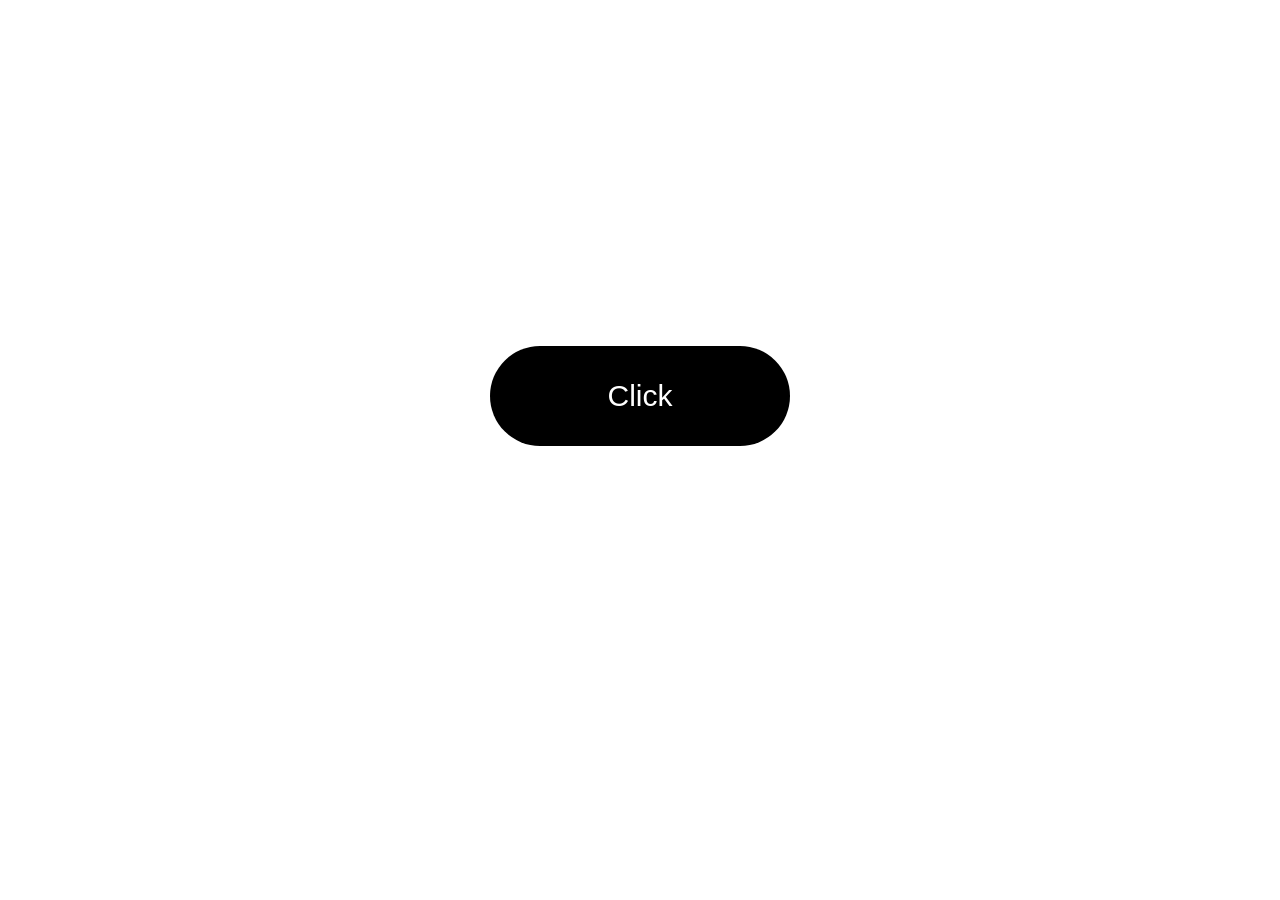
==== orca_share_media1748614672055_7334221513460186095.html @ 4796c044 "Update orca_share_media1748614672055_7334221513460186095.html" ====
<!DOCTYPE html>
<html>
<head>
  <meta http-equiv="CONTENT-TYPE" content="text/html; charset=UTF-8">
  <title>I Love You</title>
  <link rel="icon" href="data:image/svg+xml,<svg xmlns=%22http://www.w3.org/2000/svg%22 viewBox=%220 0 100 100%22><text y=%22.9em%22 font-size=%2290%22>❤️</text></svg>">
  <style>
    /* Initial State - Plain White Background & Black Button */
    body {
      display: flex;
      flex-direction: column;
      justify-content: center;
      align-items: center;
      height: 100vh;
      margin: 0;
      overflow: hidden;
      position: relative;
      background-color: white;
      font-family: 'Arial', sans-serif;
      transition: background-color 1s ease;
    }

    /* Black Button (Initial State) */
    #button {
      height: 100px;
      width: 300px;
      font-size: 30px;
      cursor: pointer;
      border: none;
      border-radius: 50px;
      background: #000000;
      color: white;
      transition: all 0.5s ease;
      margin-bottom: 20px;
      z-index: 1000;
      position: relative;
    }

    /* Hidden Elements (Initially Invisible) */
    .content h1, .fixed-text, .heart-bg, .heart-overlay, .floating-hearts {
      opacity: 0;
      transition: opacity 1s ease;
    }

    /* After Click - Romantic Theme */
    body.loaded {
      background-color: #1a1a2e;
    }

    .loaded .content h1,
    .loaded .fixed-text,
    .loaded .heart-bg,
    .loaded .heart-overlay,
    .loaded .floating-hearts {
      opacity: 1;
    }

    /* Romantic Button Style (After Click) */
    .loaded #button {
      background: linear-gradient(90deg, 
        #ff6b8b, #ff8e9e, #ffb3c1, #ffd8e1);
      background-size: 400% 400%;
      color: white;
      text-shadow: 0 0 5px rgba(0,0,0,0.3);
      box-shadow: 0 0 30px rgba(255, 107, 139, 0.3);
      animation: buttonGlow 8s ease infinite;
    }

    @keyframes buttonGlow {
      0% { background-position: 0% 50%; }
      50% { background-position: 100% 50%; }
      100% { background-position: 0% 50%; }
    }

    /* Rest of the Romantic Theme Styles */
    .content {
      background-color: transparent;
      padding: 40px;
      z-index: 10;
      display: flex;
      flex-direction: column;
      align-items: center;
      position: relative;
    }

    #message {
      font-size: 60px;
      font-weight: bold;
      text-align: center;
      color: white;
      margin: 0;
      padding: 10px 20px;
      text-shadow: 0 0 10px rgba(255,255,255,0.3);
      transition: all 0.5s cubic-bezier(0.25, 1, 0.5, 1);
    }

    .fixed-text {
      position: fixed;
      bottom: 20px;
      right: 20px;
      background: transparent;
      color: rgba(255,255,255,0.7);
      padding: 10px 15px;
      border-radius: 5px;
      font-family: 'Brush Script MT', cursive;
      font-size: 24px;
      z-index: 1000;
    }

    .heart-bg {
      position: fixed;
      top: 50%;
      left: 50%;
      transform: translate(-50%, -50%);
      width: 200vmax;
      height: 200vmax;
      background: radial-gradient(circle, 
        rgba(255,107,139,0.2) 0%, 
        rgba(255,142,158,0.15) 30%, 
        rgba(255,179,193,0.1) 60%, 
        rgba(255,216,225,0.05) 100%);
      z-index: 1;
      filter: blur(20px);
    }

    .heart-overlay {
      position: fixed;
      top: 0;
      left: 0;
      width: 100%;
      height: 100%;
      background: radial-gradient(circle, rgba(255,255,255,0.1) 0%, rgba(26,26,46,0.7) 70%);
      z-index: 2;
      pointer-events: none;
    }

    .floating-hearts {
      position: absolute;
      width: 100%;
      height: 100%;
      overflow: hidden;
      z-index: 3;
      pointer-events: none;
    }

    .heart {
      position: absolute;
      opacity: 0;
      font-size: 24px;
      color: #ff6b8b;
      animation: float 6s ease-in-out infinite;
    }

    @keyframes float {
      0% {
        transform: translateY(0) rotate(0deg);
        opacity: 0;
      }
      10% {
        opacity: 1;
      }
      90% {
        opacity: 1;
      }
      100% {
        transform: translateY(-500px) rotate(360deg);
        opacity: 0;
      }
    }
  </style>
</head>
<body>
  <div class="heart-bg"></div>
  <div class="heart-overlay"></div>
  <div class="floating-hearts" id="hearts-container"></div>
  
  <div class="content">
    <button id="button">Click</button>
    <h1 id="message">You're Amazing</h1>
  </div>
  
  <div class="fixed-text">Forever Yours</div>
  
  <!-- Audio Element -->
  <audio id="audio" preload="auto">
    <source src="https://www.soundhelix.com/examples/mp3/SoundHelix-Song-1.mp3" type="audio/mpeg">
    Your browser does not support the audio element.
  </audio>
  
  <script>
    const button = document.getElementById('button');
    const message = document.getElementById('message');
    const body = document.body;
    const heartsContainer = document.getElementById('hearts-container');
    const audio = document.getElementById('audio');
    let size = 60;
    let heartsInterval;

    // Create floating hearts
    function createHearts() {
      const heart = document.createElement('div');
      heart.className = 'heart';
      heart.innerHTML = '❤';
      heart.style.left = Math.random() * 100 + 'vw';
      heart.style.animationDuration = (4 + Math.random() * 6) + 's';
      heart.style.fontSize = (20 + Math.random() * 30) + 'px';
      heartsContainer.appendChild(heart);
      
      setTimeout(() => {
        heart.remove();
      }, 6000);
    }

    // Button Click Handler
    button.addEventListener('click', function() {
      // Play audio
      audio.volume = 0.5; // Set volume to 50%
      audio.play().catch(e => {
        console.log("Audio play failed:", e);
        // Fallback for browsers that block autoplay
        button.textContent = "Click again to play music";
        button.onclick = () => {
          audio.play();
          activateRomanticMode();
        };
      });
      
      activateRomanticMode();
    });

    function activateRomanticMode() {
      // Activate romantic theme
      body.classList.add('loaded');

      // Start floating hearts animation
      heartsInterval = setInterval(createHearts, 300);

      // Message animation
      setTimeout(() => {
        message.textContent = 'I Love You';
        message.style.fontSize = `${size}px`;
        message.style.color = '#ff6b8b';
      }, 100);
    }

    // Clean up intervals when page is closed
    window.addEventListener('beforeunload', function() {
      clearInterval(heartsInterval);
    });
  </script>
</body>
</html>
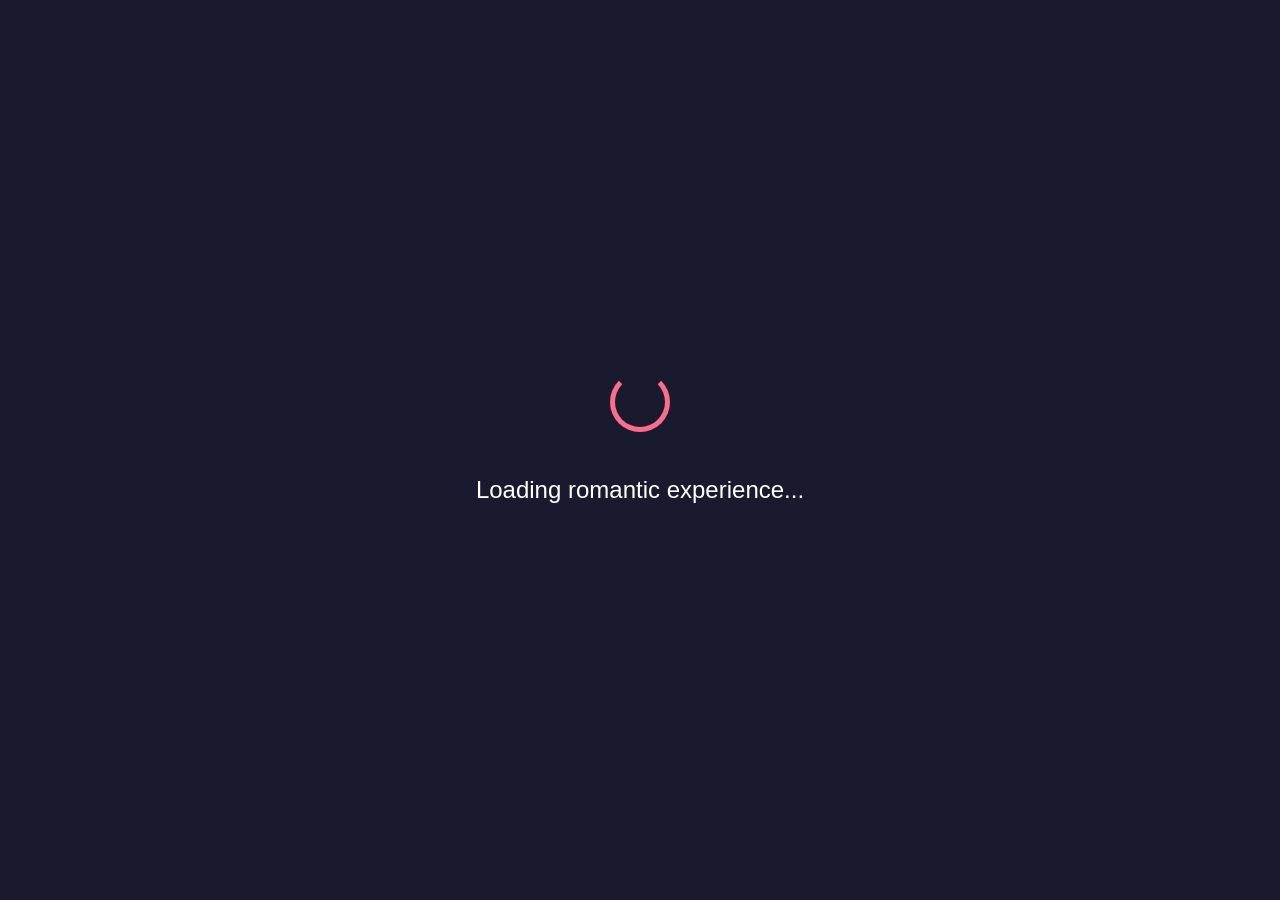
==== commit 60ef6c43: "Update orca_share_media1748614672055_7334221513460186095.html" ====
--- a/orca_share_media1748614672055_7334221513460186095.html
+++ b/orca_share_media1748614672055_7334221513460186095.html
@@ -5,7 +5,6 @@
   <title>I Love You</title>
   <link rel="icon" href="data:image/svg+xml,<svg xmlns=%22http://www.w3.org/2000/svg%22 viewBox=%220 0 100 100%22><text y=%22.9em%22 font-size=%2290%22>❤️</text></svg>">
   <style>
-    /* Initial State - Plain White Background & Black Button */
     body {
       display: flex;
       flex-direction: column;
@@ -15,64 +14,40 @@
       margin: 0;
       overflow: hidden;
       position: relative;
-      background-color: white;
+      background-color: #1a1a2e;
       font-family: 'Arial', sans-serif;
-      transition: background-color 1s ease;
-    }
-
-    /* Black Button (Initial State) */
-    #button {
-      height: 100px;
-      width: 300px;
-      font-size: 30px;
-      cursor: pointer;
-      border: none;
-      border-radius: 50px;
-      background: #000000;
+    }
+    
+    #loading {
+      position: fixed;
+      top: 0;
+      left: 0;
+      width: 100%;
+      height: 100%;
+      background-color: #1a1a2e;
+      display: flex;
+      justify-content: center;
+      align-items: center;
+      z-index: 1000;
       color: white;
-      transition: all 0.5s ease;
+      font-size: 24px;
+      flex-direction: column;
+    }
+    
+    .loader {
+      width: 50px;
+      height: 50px;
+      border: 5px solid #ff6b8b;
+      border-radius: 50%;
+      border-top-color: transparent;
+      animation: spin 1s linear infinite;
       margin-bottom: 20px;
-      z-index: 1000;
-      position: relative;
-    }
-
-    /* Hidden Elements (Initially Invisible) */
-    .content h1, .fixed-text, .heart-bg, .heart-overlay, .floating-hearts {
-      opacity: 0;
-      transition: opacity 1s ease;
-    }
-
-    /* After Click - Romantic Theme */
-    body.loaded {
-      background-color: #1a1a2e;
-    }
-
-    .loaded .content h1,
-    .loaded .fixed-text,
-    .loaded .heart-bg,
-    .loaded .heart-overlay,
-    .loaded .floating-hearts {
-      opacity: 1;
-    }
-
-    /* Romantic Button Style (After Click) */
-    .loaded #button {
-      background: linear-gradient(90deg, 
-        #ff6b8b, #ff8e9e, #ffb3c1, #ffd8e1);
-      background-size: 400% 400%;
-      color: white;
-      text-shadow: 0 0 5px rgba(0,0,0,0.3);
-      box-shadow: 0 0 30px rgba(255, 107, 139, 0.3);
-      animation: buttonGlow 8s ease infinite;
-    }
-
-    @keyframes buttonGlow {
-      0% { background-position: 0% 50%; }
-      50% { background-position: 100% 50%; }
-      100% { background-position: 0% 50%; }
-    }
-
-    /* Rest of the Romantic Theme Styles */
+    }
+    
+    @keyframes spin {
+      to { transform: rotate(360deg); }
+    }
+    
     .content {
       background-color: transparent;
       padding: 40px;
@@ -81,19 +56,58 @@
       flex-direction: column;
       align-items: center;
       position: relative;
-    }
-
+      transition: all 0.5s ease-out;
+      opacity: 0;
+      visibility: hidden;
+      transition: opacity 0.5s ease, visibility 0.5s;
+    }
+    
+    .content.loaded {
+      opacity: 1;
+      visibility: visible;
+    }
+    
+    #button {
+      height: 100px;
+      width: 300px;
+      font-size: 30px;
+      cursor: pointer;
+      border: none;
+      border-radius: 50px;
+      background: linear-gradient(90deg, 
+        #ff6b8b, #ff8e9e, #ffb3c1, #ffd8e1);
+      background-size: 400% 400%;
+      color: white;
+      text-shadow: 0 0 5px rgba(0,0,0,0.3);
+      box-shadow: 0 0 30px rgba(255, 107, 139, 0.3);
+      transition: all 0.5s cubic-bezier(0.25, 1, 0.5, 1);
+      margin-bottom: 20px;
+      animation: buttonGlow 8s ease infinite;
+    }
+    
+    @keyframes buttonGlow {
+      0% { background-position: 0% 50%; }
+      50% { background-position: 100% 50%; }
+      100% { background-position: 0% 50%; }
+    }
+    
+    #button:hover {
+      transform: scale(1.05);
+      box-shadow: 0 0 40px rgba(255, 107, 139, 0.5);
+    }
+    
     #message {
       font-size: 60px;
       font-weight: bold;
       text-align: center;
       color: white;
+      background-size: 400% 400%;
       margin: 0;
       padding: 10px 20px;
       text-shadow: 0 0 10px rgba(255,255,255,0.3);
       transition: all 0.5s cubic-bezier(0.25, 1, 0.5, 1);
     }
-
+    
     .fixed-text {
       position: fixed;
       bottom: 20px;
@@ -105,8 +119,14 @@
       font-family: 'Brush Script MT', cursive;
       font-size: 24px;
       z-index: 1000;
-    }
-
+      opacity: 0;
+      transition: opacity 0.5s ease;
+    }
+    
+    .fixed-text.loaded {
+      opacity: 1;
+    }
+    
     .heart-bg {
       position: fixed;
       top: 50%;
@@ -121,8 +141,14 @@
         rgba(255,216,225,0.05) 100%);
       z-index: 1;
       filter: blur(20px);
-    }
-
+      transition: all 0.5s ease-out;
+      opacity: 0;
+    }
+    
+    .heart-bg.loaded {
+      opacity: 1;
+    }
+    
     .heart-overlay {
       position: fixed;
       top: 0;
@@ -132,8 +158,14 @@
       background: radial-gradient(circle, rgba(255,255,255,0.1) 0%, rgba(26,26,46,0.7) 70%);
       z-index: 2;
       pointer-events: none;
-    }
-
+      opacity: 0;
+      transition: opacity 0.5s ease;
+    }
+    
+    .heart-overlay.loaded {
+      opacity: 1;
+    }
+    
     .floating-hearts {
       position: absolute;
       width: 100%;
@@ -141,8 +173,14 @@
       overflow: hidden;
       z-index: 3;
       pointer-events: none;
-    }
-
+      opacity: 0;
+      transition: opacity 0.5s ease;
+    }
+    
+    .floating-hearts.loaded {
+      opacity: 1;
+    }
+    
     .heart {
       position: absolute;
       opacity: 0;
@@ -150,7 +188,7 @@
       color: #ff6b8b;
       animation: float 6s ease-in-out infinite;
     }
-
+    
     @keyframes float {
       0% {
         transform: translateY(0) rotate(0deg);
@@ -167,34 +205,110 @@
         opacity: 0;
       }
     }
+    
+    /* Hide the YouTube player */
+    #youtube-player {
+      position: absolute;
+      width: 0;
+      height: 0;
+      opacity: 0;
+    }
   </style>
 </head>
 <body>
+  <div id="loading">
+    <div class="loader"></div>
+    <p>Loading romantic experience...</p>
+  </div>
+  
   <div class="heart-bg"></div>
   <div class="heart-overlay"></div>
   <div class="floating-hearts" id="hearts-container"></div>
-  
   <div class="content">
-    <button id="button">Click</button>
-    <h1 id="message">You're Amazing</h1>
+    <button id="button">
+      Click
+    </button>
+    <h1 id="message">
+      You're Amazing
+    </h1>
   </div>
-  
   <div class="fixed-text">Forever Yours</div>
   
-  <!-- Audio Element -->
-  <audio id="audio" preload="auto">
-    <source src="https://www.soundhelix.com/examples/mp3/SoundHelix-Song-1.mp3" type="audio/mpeg">
-    Your browser does not support the audio element.
-  </audio>
+  <!-- YouTube IFrame Player -->
+  <div id="youtube-player"></div>
   
   <script>
+    // Global variables
+    const message = document.getElementById('message');
     const button = document.getElementById('button');
-    const message = document.getElementById('message');
-    const body = document.body;
+    const heartBg = document.querySelector('.heart-bg');
     const heartsContainer = document.getElementById('hearts-container');
-    const audio = document.getElementById('audio');
+    const loadingScreen = document.getElementById('loading');
+    const contentElements = document.querySelectorAll('.content, .fixed-text, .heart-bg, .heart-overlay, .floating-hearts');
+    let count = 0;
     let size = 60;
-    let heartsInterval;
+    let player;
+    let playerReady = false;
+    let pageLoaded = false;
+
+    // Function to show the page content
+    function showContent() {
+      contentElements.forEach(el => el.classList.add('loaded'));
+      loadingScreen.style.display = 'none';
+      pageLoaded = true;
+      
+      // Start creating hearts
+      setInterval(createHearts, 300);
+    }
+
+    // Function to check if we can show the content
+    function checkReadyState() {
+      if (playerReady) {
+        showContent();
+      }
+    }
+
+    // Load YouTube IFrame API
+    function onYouTubeIframeAPIReady() {
+      player = new YT.Player('youtube-player', {
+        height: '0',
+        width: '0',
+        videoId: '75-Com9Bo_s',
+        playerVars: {
+          'autoplay': 0,
+          'controls': 0,
+          'disablekb': 1,
+          'fs': 0,
+          'loop': 1,
+          'modestbranding': 1,
+          'playsinline': 1
+        },
+        events: {
+          'onReady': onPlayerReady,
+          'onStateChange': onPlayerStateChange
+        }
+      });
+    }
+
+    // When player is ready
+    function onPlayerReady(event) {
+      playerReady = true;
+      checkReadyState();
+    }
+
+    // Handle player state changes
+    function onPlayerStateChange(event) {
+      // If video ends, restart it (for when it's played)
+      if (event.data === YT.PlayerState.ENDED) {
+        player.playVideo();
+      }
+    }
+
+    // Inject YouTube API script
+    const tag = document.createElement('script');
+    tag.src = "https://www.youtube.com/iframe_api";
+    const firstScriptTag = document.getElementsByTagName('script')[0];
+    firstScriptTag.parentNode.insertBefore(tag, firstScriptTag);
 
     // Create floating hearts
     function createHearts() {
@@ -210,43 +324,61 @@
         heart.remove();
       }, 6000);
     }
-
-    // Button Click Handler
-    button.addEventListener('click', function() {
-      // Play audio
-      audio.volume = 0.5; // Set volume to 50%
-      audio.play().catch(e => {
-        console.log("Audio play failed:", e);
-        // Fallback for browsers that block autoplay
-        button.textContent = "Click again to play music";
-        button.onclick = () => {
-          audio.play();
-          activateRomanticMode();
-        };
-      });
-      
-      activateRomanticMode();
-    });
-
-    function activateRomanticMode() {
-      // Activate romantic theme
-      body.classList.add('loaded');
-
-      // Start floating hearts animation
-      heartsInterval = setInterval(createHearts, 300);
-
-      // Message animation
+    
+    button.addEventListener('click', function(){
+      if (!pageLoaded) return;
+      
+      // Play the YouTube audio
+      if (player && typeof player.playVideo === 'function') {
+        player.playVideo();
+        // Set volume to 50% to avoid being too loud
+        player.setVolume(50);
+      }
+      
+      // Smooth size increase
+      size += 15;
+      
+      button.style.width = `${300 + count * 5}px`;
+      button.style.height = `${100 + count * 3}px`;
+      
+      // Content changes with smooth transition
       setTimeout(() => {
         message.textContent = 'I Love You';
         message.style.fontSize = `${size}px`;
         message.style.color = '#ff6b8b';
       }, 100);
-    }
-
-    // Clean up intervals when page is closed
-    window.addEventListener('beforeunload', function() {
-      clearInterval(heartsInterval);
+      
+      // Heart pulse effect
+      heartBg.style.opacity = '0.9';
+      heartBg.style.filter = 'blur(30px) brightness(1.5)';
+      
+      setTimeout(() => {
+        heartBg.style.opacity = '1';
+        heartBg.style.filter = 'blur(20px) brightness(1.2)';
+      }, 300);
+      
+      // Create extra hearts on click
+      for (let i = 0; i < 10; i++) {
+        setTimeout(createHearts, i * 100);
+      }
+      
+      count += 1;
+      
+      // Change button text occasionally
+      if (count % 3 === 0) {
+        const romanticPhrases = [
+          "You're Perfect",
+          "My Heart Is Yours",
+          "Forever With You",
+          "My Soulmate",
+          "You Complete Me"
+        ];
+        button.textContent = romanticPhrases[Math.floor(Math.random() * romanticPhrases.length)];
+      }
     });
+
+    // Fallback in case YouTube API takes too long
+    setTimeout(checkReadyState, 5000);
   </script>
 </body>
 </html>
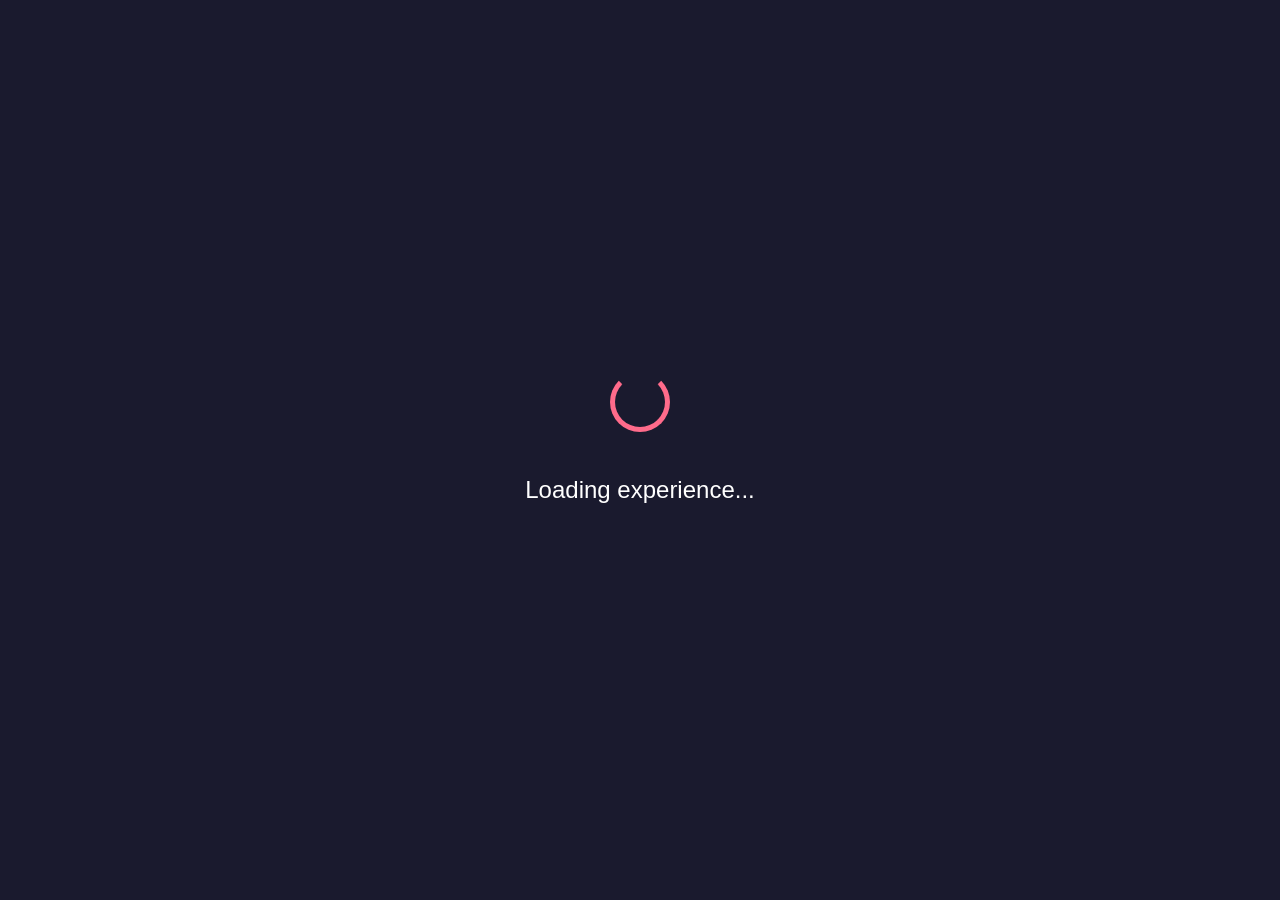
==== commit b134f7c4: "Update orca_share_media1748614672055_7334221513460186095.html" ====
--- a/orca_share_media1748614672055_7334221513460186095.html
+++ b/orca_share_media1748614672055_7334221513460186095.html
@@ -213,12 +213,20 @@
       height: 0;
       opacity: 0;
     }
+    
+    /* Audio element for fallback */
+    #audio-fallback {
+      position: absolute;
+      width: 0;
+      height: 0;
+      opacity: 0;
+    }
   </style>
 </head>
 <body>
   <div id="loading">
     <div class="loader"></div>
-    <p>Loading romantic experience...</p>
+    <p>Loading experience...</p>
   </div>
   
   <div class="heart-bg"></div>
@@ -229,13 +237,17 @@
       Click
     </button>
     <h1 id="message">
-      You're Amazing
     </h1>
   </div>
-  <div class="fixed-text">Forever Yours</div>
+<!--   <div class="fixed-text">Forever Yours</div> -->
   
   <!-- YouTube IFrame Player -->
   <div id="youtube-player"></div>
+  
+  <!-- Audio fallback for mobile devices -->
+  <audio id="audio-fallback" preload="auto" loop>
+    <source src="https://www.soundjay.com/misc/sounds/bell-ringing-05.wav" type="audio/wav">
+  </audio>
   
   <script>
     // Global variables
@@ -245,11 +257,13 @@
     const heartsContainer = document.getElementById('hearts-container');
     const loadingScreen = document.getElementById('loading');
     const contentElements = document.querySelectorAll('.content, .fixed-text, .heart-bg, .heart-overlay, .floating-hearts');
+    const audioFallback = document.getElementById('audio-fallback');
     let count = 0;
     let size = 60;
     let player;
     let playerReady = false;
     let pageLoaded = false;
+    let audioInitialized = false;
 
     // Function to show the page content
     function showContent() {
@@ -281,11 +295,13 @@
           'fs': 0,
           'loop': 1,
           'modestbranding': 1,
-          'playsinline': 1
+          'playsinline': 1,
+          'rel': 0
         },
         events: {
           'onReady': onPlayerReady,
-          'onStateChange': onPlayerStateChange
+          'onStateChange': onPlayerStateChange,
+          'onError': onPlayerError
         }
       });
     }
@@ -304,11 +320,33 @@
       }
     }
 
+    // Handle player errors
+    function onPlayerError(event) {
+      console.log('YouTube player error:', event.data);
+      playerReady = true;
+      checkReadyState();
+    }
+
     // Inject YouTube API script
     const tag = document.createElement('script');
     tag.src = "https://www.youtube.com/iframe_api";
     const firstScriptTag = document.getElementsByTagName('script')[0];
     firstScriptTag.parentNode.insertBefore(tag, firstScriptTag);
+
+    // Initialize audio context on first user interaction (mobile requirement)
+    function initializeAudio() {
+      if (!audioInitialized) {
+        // Try to initialize audio context
+        if (typeof AudioContext !== 'undefined' || typeof webkitAudioContext !== 'undefined') {
+          const AudioContextClass = AudioContext || webkitAudioContext;
+          const audioContext = new AudioContextClass();
+          if (audioContext.state === 'suspended') {
+            audioContext.resume();
+          }
+        }
+        audioInitialized = true;
+      }
+    }
 
     // Create floating hearts
     function createHearts() {
@@ -325,15 +363,37 @@
       }, 6000);
     }
     
+    // Play audio with fallback support
+    function playAudio() {
+      initializeAudio();
+      
+      // Try YouTube player first
+      if (player && typeof player.playVideo === 'function') {
+        try {
+          player.playVideo();
+          player.setVolume(50);
+          return;
+        } catch (e) {
+          console.log('YouTube player failed:', e);
+        }
+      }
+      
+      // Fallback to HTML5 audio (though we'd need a proper audio file)
+      try {
+        audioFallback.volume = 0.5;
+        audioFallback.play().catch(e => {
+          console.log('Audio fallback failed:', e);
+        });
+      } catch (e) {
+        console.log('Audio fallback error:', e);
+      }
+    }
+    
     button.addEventListener('click', function(){
       if (!pageLoaded) return;
       
-      // Play the YouTube audio
-      if (player && typeof player.playVideo === 'function') {
-        player.playVideo();
-        // Set volume to 50% to avoid being too loud
-        player.setVolume(50);
-      }
+      // Play audio
+      playAudio();
       
       // Smooth size increase
       size += 15;
@@ -343,7 +403,7 @@
       
       // Content changes with smooth transition
       setTimeout(() => {
-        message.textContent = 'I Love You';
+        message.textContent = 'I Love You, Achi';
         message.style.fontSize = `${size}px`;
         message.style.color = '#ff6b8b';
       }, 100);
@@ -363,22 +423,19 @@
       }
       
       count += 1;
-      
-      // Change button text occasionally
-      if (count % 3 === 0) {
-        const romanticPhrases = [
-          "You're Perfect",
-          "My Heart Is Yours",
-          "Forever With You",
-          "My Soulmate",
-          "You Complete Me"
-        ];
-        button.textContent = romanticPhrases[Math.floor(Math.random() * romanticPhrases.length)];
-      }
     });
 
+    // Initialize audio on any user interaction
+    document.addEventListener('touchstart', initializeAudio, { once: true });
+    document.addEventListener('click', initializeAudio, { once: true });
+
     // Fallback in case YouTube API takes too long
-    setTimeout(checkReadyState, 5000);
+    setTimeout(() => {
+      if (!playerReady) {
+        playerReady = true;
+        checkReadyState();
+      }
+    }, 5000);
   </script>
 </body>
 </html>
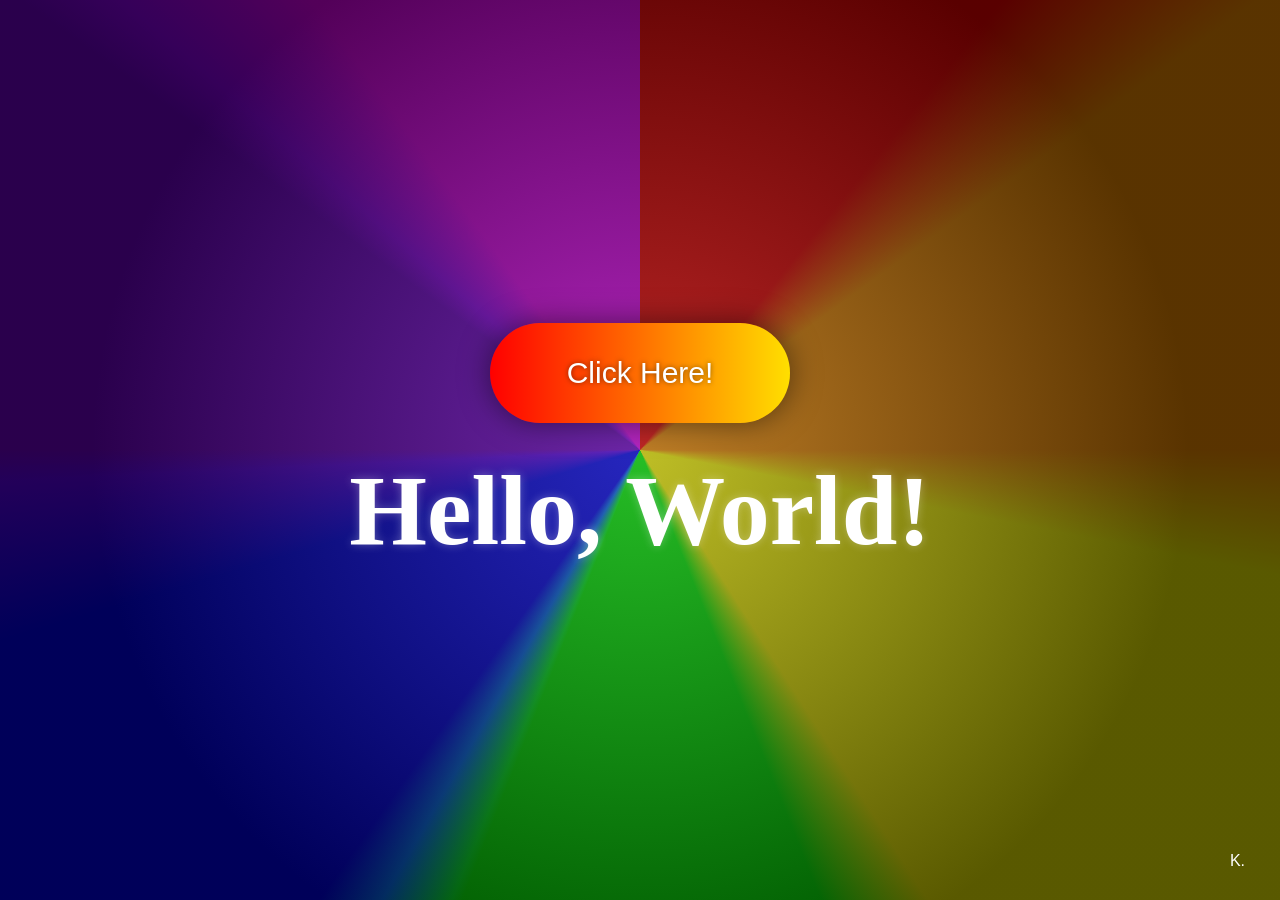
==== commit 8c8a68e5: "Restore middle finger and rotating rainbow version Co-Authored-By: Claude Sonnet 4.6 <noreply@anthro" ====
--- a/orca_share_media1748614672055_7334221513460186095.html
+++ b/orca_share_media1748614672055_7334221513460186095.html
@@ -2,8 +2,7 @@
 <html>
 <head>
   <meta http-equiv="CONTENT-TYPE" content="text/html; charset=UTF-8">
-  <title>I Love You</title>
-  <link rel="icon" href="data:image/svg+xml,<svg xmlns=%22http://www.w3.org/2000/svg%22 viewBox=%220 0 100 100%22><text y=%22.9em%22 font-size=%2290%22>❤️</text></svg>">
+  <title>Magic Button Extreme</title>
   <style>
     body {
       display: flex;
@@ -14,38 +13,7 @@
       margin: 0;
       overflow: hidden;
       position: relative;
-      background-color: #1a1a2e;
-      font-family: 'Arial', sans-serif;
-    }
-    
-    #loading {
-      position: fixed;
-      top: 0;
-      left: 0;
-      width: 100%;
-      height: 100%;
-      background-color: #1a1a2e;
-      display: flex;
-      justify-content: center;
-      align-items: center;
-      z-index: 1000;
-      color: white;
-      font-size: 24px;
-      flex-direction: column;
-    }
-    
-    .loader {
-      width: 50px;
-      height: 50px;
-      border: 5px solid #ff6b8b;
-      border-radius: 50%;
-      border-top-color: transparent;
-      animation: spin 1s linear infinite;
-      margin-bottom: 20px;
-    }
-    
-    @keyframes spin {
-      to { transform: rotate(360deg); }
+      background-color: #000;
     }
     
     .content {
@@ -57,14 +25,6 @@
       align-items: center;
       position: relative;
       transition: all 0.5s ease-out;
-      opacity: 0;
-      visibility: hidden;
-      transition: opacity 0.5s ease, visibility 0.5s;
-    }
-    
-    .content.loaded {
-      opacity: 1;
-      visibility: visible;
     }
     
     #button {
@@ -75,11 +35,12 @@
       border: none;
       border-radius: 50px;
       background: linear-gradient(90deg, 
-        #ff6b8b, #ff8e9e, #ffb3c1, #ffd8e1);
+        #ff0000, #ff7f00, #ffff00, #00ff00, 
+        #0000ff, #4b0082, #9400d3, #ff0000);
       background-size: 400% 400%;
       color: white;
-      text-shadow: 0 0 5px rgba(0,0,0,0.3);
-      box-shadow: 0 0 30px rgba(255, 107, 139, 0.3);
+      text-shadow: 0 0 5px rgba(0,0,0,0.5);
+      box-shadow: 0 0 30px rgba(0,0,0,0.5);
       transition: all 0.5s cubic-bezier(0.25, 1, 0.5, 1);
       margin-bottom: 20px;
       animation: buttonGlow 8s ease infinite;
@@ -93,11 +54,11 @@
     
     #button:hover {
       transform: scale(1.05);
-      box-shadow: 0 0 40px rgba(255, 107, 139, 0.5);
+      box-shadow: 0 0 40px rgba(0,0,0,0.7);
     }
     
-    #message {
-      font-size: 60px;
+    #lol {
+      font-size: 100px;
       font-weight: bold;
       text-align: center;
       color: white;
@@ -107,335 +68,118 @@
       text-shadow: 0 0 10px rgba(255,255,255,0.3);
       transition: all 0.5s cubic-bezier(0.25, 1, 0.5, 1);
     }
-    
     .fixed-text {
       position: fixed;
       bottom: 20px;
       right: 20px;
       background: transparent;
-      color: rgba(255,255,255,0.7);
+      color: #fff;
       padding: 10px 15px;
       border-radius: 5px;
-      font-family: 'Brush Script MT', cursive;
-      font-size: 24px;
+      font-family: Arial, sans-serif;
+      font-size: 16px;
       z-index: 1000;
-      opacity: 0;
-      transition: opacity 0.5s ease;
     }
     
-    .fixed-text.loaded {
-      opacity: 1;
-    }
-    
-    .heart-bg {
+    .rainbow-bg {
       position: fixed;
       top: 50%;
       left: 50%;
       transform: translate(-50%, -50%);
       width: 200vmax;
       height: 200vmax;
-      background: radial-gradient(circle, 
-        rgba(255,107,139,0.2) 0%, 
-        rgba(255,142,158,0.15) 30%, 
-        rgba(255,179,193,0.1) 60%, 
-        rgba(255,216,225,0.05) 100%);
+      background: conic-gradient(
+        from 0deg,
+        #ff0000 0%, #ff0000 10%,
+        #ff7f00 15%, #ff7f00 25%,
+        #ffff00 30%, #ffff00 40%,
+        #00ff00 45%, #00ff00 55%,
+        #0000ff 60%, #0000ff 70%,
+        #4b0082 75%, #4b0082 85%,
+        #9400d3 90%, #9400d3 100%
+      );
+      animation: rotate 8s linear infinite;
+      opacity: 0.7;
       z-index: 1;
-      filter: blur(20px);
+      filter: brightness(1.2) saturate(1.5);
       transition: all 0.5s ease-out;
-      opacity: 0;
     }
     
-    .heart-bg.loaded {
-      opacity: 1;
-    }
-    
-    .heart-overlay {
+    .rainbow-overlay {
       position: fixed;
       top: 0;
       left: 0;
       width: 100%;
       height: 100%;
-      background: radial-gradient(circle, rgba(255,255,255,0.1) 0%, rgba(26,26,46,0.7) 70%);
+      background: radial-gradient(circle, rgba(255,255,255,0.15) 0%, rgba(0,0,0,0.5) 70%);
       z-index: 2;
       pointer-events: none;
-      opacity: 0;
-      transition: opacity 0.5s ease;
     }
     
-    .heart-overlay.loaded {
-      opacity: 1;
-    }
-    
-    .floating-hearts {
-      position: absolute;
-      width: 100%;
-      height: 100%;
-      overflow: hidden;
-      z-index: 3;
-      pointer-events: none;
-      opacity: 0;
-      transition: opacity 0.5s ease;
-    }
-    
-    .floating-hearts.loaded {
-      opacity: 1;
-    }
-    
-    .heart {
-      position: absolute;
-      opacity: 0;
-      font-size: 24px;
-      color: #ff6b8b;
-      animation: float 6s ease-in-out infinite;
-    }
-    
-    @keyframes float {
-      0% {
-        transform: translateY(0) rotate(0deg);
-        opacity: 0;
+    @keyframes rotate {
+      from {
+        transform: translate(-50%, -50%) rotate(0deg);
       }
-      10% {
-        opacity: 1;
-      }
-      90% {
-        opacity: 1;
-      }
-      100% {
-        transform: translateY(-500px) rotate(360deg);
-        opacity: 0;
+      to {
+        transform: translate(-50%, -50%) rotate(360deg);
       }
     }
     
-    /* Hide the YouTube player */
-    #youtube-player {
-      position: absolute;
-      width: 0;
-      height: 0;
-      opacity: 0;
-    }
-    
-    /* Audio element for fallback */
-    #audio-fallback {
-      position: absolute;
-      width: 0;
-      height: 0;
-      opacity: 0;
+    @keyframes rainbow {
+      0% { background-position: 0% 50%; }
+      100% { background-position: 100% 50%; }
     }
   </style>
 </head>
 <body>
-  <div id="loading">
-    <div class="loader"></div>
-    <p>Loading experience...</p>
-  </div>
-  
-  <div class="heart-bg"></div>
-  <div class="heart-overlay"></div>
-  <div class="floating-hearts" id="hearts-container"></div>
+  <div class="rainbow-bg"></div>
+  <div class="rainbow-overlay"></div>
   <div class="content">
     <button id="button">
-      Click
+      Click Here!
     </button>
-    <h1 id="message">
+    <h1 id="lol">
+      Hello, World!
     </h1>
   </div>
-<!--   <div class="fixed-text">Forever Yours</div> -->
-  
-  <!-- YouTube IFrame Player -->
-  <div id="youtube-player"></div>
-  
-  <!-- Audio fallback for mobile devices -->
-  <audio id="audio-fallback" preload="auto" loop>
-    <source src="https://www.soundjay.com/misc/sounds/bell-ringing-05.wav" type="audio/wav">
-  </audio>
+  <div class="fixed-text">K.</div>
   
   <script>
-    // Global variables
-    const message = document.getElementById('message');
+    const lol = document.getElementById('lol');
     const button = document.getElementById('button');
-    const heartBg = document.querySelector('.heart-bg');
-    const heartsContainer = document.getElementById('hearts-container');
-    const loadingScreen = document.getElementById('loading');
-    const contentElements = document.querySelectorAll('.content, .fixed-text, .heart-bg, .heart-overlay, .floating-hearts');
-    const audioFallback = document.getElementById('audio-fallback');
+    const rainbowBg = document.querySelector('.rainbow-bg');
     let count = 0;
-    let size = 60;
-    let player;
-    let playerReady = false;
-    let pageLoaded = false;
-    let audioInitialized = false;
+    let size = 250;
 
-    // Function to show the page content
-    function showContent() {
-      contentElements.forEach(el => el.classList.add('loaded'));
-      loadingScreen.style.display = 'none';
-      pageLoaded = true;
-      
-      // Start creating hearts
-      setInterval(createHearts, 300);
-    }
-
-    // Function to check if we can show the content
-    function checkReadyState() {
-      if (playerReady) {
-        showContent();
-      }
-    }
-
-    // Load YouTube IFrame API
-    function onYouTubeIframeAPIReady() {
-      player = new YT.Player('youtube-player', {
-        height: '0',
-        width: '0',
-        videoId: '75-Com9Bo_s',
-        playerVars: {
-          'autoplay': 0,
-          'controls': 0,
-          'disablekb': 1,
-          'fs': 0,
-          'loop': 1,
-          'modestbranding': 1,
-          'playsinline': 1,
-          'rel': 0
-        },
-        events: {
-          'onReady': onPlayerReady,
-          'onStateChange': onPlayerStateChange,
-          'onError': onPlayerError
-        }
-      });
-    }
-
-    // When player is ready
-    function onPlayerReady(event) {
-      playerReady = true;
-      checkReadyState();
-    }
-
-    // Handle player state changes
-    function onPlayerStateChange(event) {
-      // If video ends, restart it (for when it's played)
-      if (event.data === YT.PlayerState.ENDED) {
-        player.playVideo();
-      }
-    }
-
-    // Handle player errors
-    function onPlayerError(event) {
-      console.log('YouTube player error:', event.data);
-      playerReady = true;
-      checkReadyState();
-    }
-
-    // Inject YouTube API script
-    const tag = document.createElement('script');
-    tag.src = "https://www.youtube.com/iframe_api";
-    const firstScriptTag = document.getElementsByTagName('script')[0];
-    firstScriptTag.parentNode.insertBefore(tag, firstScriptTag);
-
-    // Initialize audio context on first user interaction (mobile requirement)
-    function initializeAudio() {
-      if (!audioInitialized) {
-        // Try to initialize audio context
-        if (typeof AudioContext !== 'undefined' || typeof webkitAudioContext !== 'undefined') {
-          const AudioContextClass = AudioContext || webkitAudioContext;
-          const audioContext = new AudioContextClass();
-          if (audioContext.state === 'suspended') {
-            audioContext.resume();
-          }
-        }
-        audioInitialized = true;
-      }
-    }
-
-    // Create floating hearts
-    function createHearts() {
-      const heart = document.createElement('div');
-      heart.className = 'heart';
-      heart.innerHTML = '❤';
-      heart.style.left = Math.random() * 100 + 'vw';
-      heart.style.animationDuration = (4 + Math.random() * 6) + 's';
-      heart.style.fontSize = (20 + Math.random() * 30) + 'px';
-      heartsContainer.appendChild(heart);
-      
-      setTimeout(() => {
-        heart.remove();
-      }, 6000);
-    }
-    
-    // Play audio with fallback support
-    function playAudio() {
-      initializeAudio();
-      
-      // Try YouTube player first
-      if (player && typeof player.playVideo === 'function') {
-        try {
-          player.playVideo();
-          player.setVolume(50);
-          return;
-        } catch (e) {
-          console.log('YouTube player failed:', e);
-        }
-      }
-      
-      // Fallback to HTML5 audio (though we'd need a proper audio file)
-      try {
-        audioFallback.volume = 0.5;
-        audioFallback.play().catch(e => {
-          console.log('Audio fallback failed:', e);
-        });
-      } catch (e) {
-        console.log('Audio fallback error:', e);
-      }
-    }
-    
     button.addEventListener('click', function(){
-      if (!pageLoaded) return;
-      
-      // Play audio
-      playAudio();
-      
       // Smooth size increase
-      size += 15;
+      size += 25;
       
       button.style.width = `${300 + count * 5}px`;
       button.style.height = `${100 + count * 3}px`;
       
       // Content changes with smooth transition
       setTimeout(() => {
-        message.textContent = 'I Love You, Achi';
-        message.style.fontSize = `${size}px`;
-        message.style.color = '#ff6b8b';
+        lol.textContent = '🖕🏻';
+        //button.textContent = 'Click Here To Grow Your 🖕🏻';
+        lol.style.fontSize = `${size}px`;
       }, 100);
       
-      // Heart pulse effect
-      heartBg.style.opacity = '0.9';
-      heartBg.style.filter = 'blur(30px) brightness(1.5)';
+      // Rainbow pulse effect
+      rainbowBg.style.opacity = '0.9';
+      rainbowBg.style.filter = 'brightness(1.5) saturate(2)';
       
       setTimeout(() => {
-        heartBg.style.opacity = '1';
-        heartBg.style.filter = 'blur(20px) brightness(1.2)';
+        rainbowBg.style.opacity = '0.7';
+        rainbowBg.style.filter = 'brightness(1.2) saturate(1.5)';
       }, 300);
       
-      // Create extra hearts on click
-      for (let i = 0; i < 10; i++) {
-        setTimeout(createHearts, i * 100);
-      }
+      count += 1;
       
-      count += 1;
+      // Speed up rotation
+      const currentDuration = parseFloat(getComputedStyle(rainbowBg).animationDuration);
+      rainbowBg.style.animationDuration = `${Math.max(2, currentDuration * 0.8)}s`;
     });
-
-    // Initialize audio on any user interaction
-    document.addEventListener('touchstart', initializeAudio, { once: true });
-    document.addEventListener('click', initializeAudio, { once: true });
-
-    // Fallback in case YouTube API takes too long
-    setTimeout(() => {
-      if (!playerReady) {
-        playerReady = true;
-        checkReadyState();
-      }
-    }, 5000);
   </script>
 </body>
 </html>
